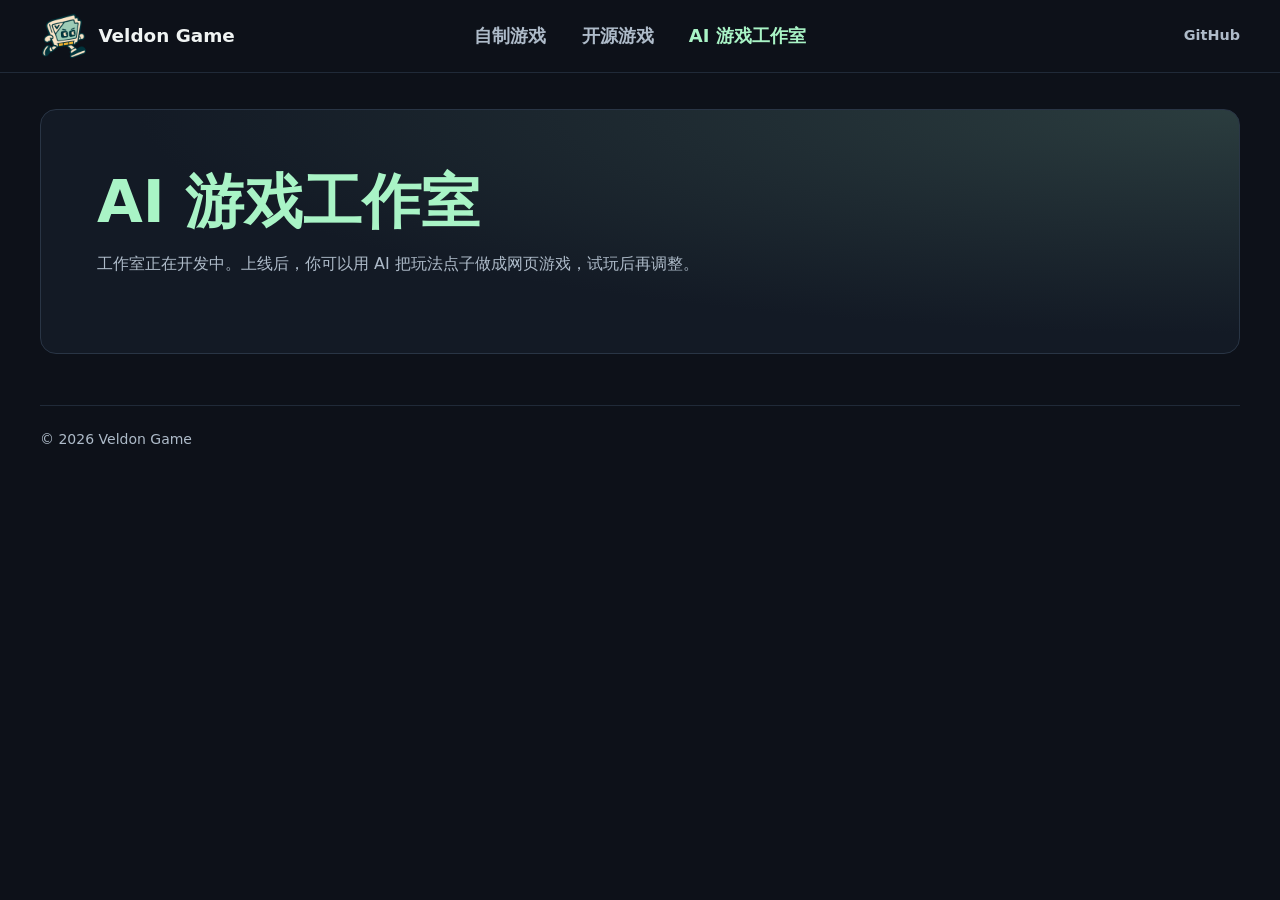
==== studio/index.html @ 1139cc46 "Launch Hulao Showdown on Veldon Game" ====
<!doctype html>
<html lang="zh-CN">
  <head>
    <meta charset="utf-8">
    <meta name="viewport" content="width=device-width, initial-scale=1">
    <meta name="description" content="Veldon Game 的 AI 游戏工作室。">
    <meta name="theme-color" content="#0d1119">
    <title>AI 游戏工作室 · Veldon Game</title>
    <link rel="icon" href="../assets/veldon-game.png" type="image/png">
    <link rel="stylesheet" href="../assets/home.css">
  </head>
  <body>
    <header class="site-header">
      <div class="shell header-inner">
        <a class="brand" href="../index.html">
          <img src="../assets/veldon-game.png" alt="" width="48" height="48">
          <span>Veldon Game</span>
        </a>
        <nav class="site-nav" aria-label="主导航">
          <a href="../games/original/index.html">自制游戏</a>
          <a href="../games/open-source/index.html">开源游戏</a>
          <a href="./index.html" aria-current="page">AI 游戏工作室</a>
        </nav>
        <a class="repo-link" href="https://github.com/RogerH2018/Veldon-Game">GitHub</a>
      </div>
    </header>

    <main class="shell">
      <section class="page-intro" aria-labelledby="page-title">
        <h1 id="page-title">AI 游戏工作室</h1>
        <p>工作室正在开发中。上线后，你可以用 AI 把玩法点子做成网页游戏，试玩后再调整。</p>
      </section>
    </main>

    <footer class="shell site-footer">
      <small>© 2026 Veldon Game</small>
    </footer>
  </body>
</html>
---- assets/home.css ----
:root {
  color-scheme: dark;
  --background: #0d1119;
  --surface: #131a25;
  --border: #293545;
  --text: #f0f4f3;
  --muted: #aebbc9;
  --accent: #a9f4c6;
  font-family: system-ui, "Microsoft YaHei UI", sans-serif;
  line-height: 1.6;
}

* {
  box-sizing: border-box;
}

body {
  min-width: 0;
  margin: 0;
  background: var(--background);
  color: var(--text);
}

[hidden] {
  display: none !important;
}

a {
  color: inherit;
  text-decoration: none;
}

a:focus-visible {
  outline: 2px solid var(--accent);
  outline-offset: 4px;
}

.shell {
  width: min(calc(100% - 3rem), 75rem);
  margin-inline: auto;
}

.site-header {
  border-bottom: 1px solid #202a38;
}

.header-inner {
  display: grid;
  min-height: 4.5rem;
  grid-template-columns: 1fr auto 1fr;
  align-items: center;
  column-gap: 1.5rem;
}

.brand {
  display: inline-flex;
  width: fit-content;
  align-items: center;
  gap: 0.65rem;
  font-size: 1.15rem;
  font-weight: 800;
  white-space: nowrap;
}

.brand img {
  display: block;
  width: 3rem;
  height: auto;
}

.site-nav {
  display: flex;
  align-items: center;
  gap: clamp(1rem, 3vw, 2.2rem);
}

.site-nav a,
.repo-link {
  display: inline-grid;
  min-height: 2.75rem;
  align-items: center;
  color: var(--muted);
  font-size: 0.9rem;
  font-weight: 600;
  white-space: nowrap;
}

.site-nav a {
  font-size: 1.125rem;
  font-weight: 700;
}

.site-nav a[aria-current="page"],
.site-nav a:hover,
.repo-link:hover {
  color: var(--accent);
}

.repo-link {
  justify-self: end;
}

.hero {
  position: relative;
  display: flex;
  min-height: clamp(22rem, 34vw, 28rem);
  align-items: center;
  overflow: hidden;
  margin-top: clamp(1.25rem, 3vw, 2.25rem);
  border: 1px solid var(--border);
  border-radius: 1.25rem;
  background: #060d20;
}

.hero-art {
  position: absolute;
  inset: 0;
}

.hero-art img {
  display: block;
  width: 100%;
  height: 100%;
  object-fit: cover;
  object-position: right center;
}

.hero-art::after {
  position: absolute;
  inset: 0;
  background: linear-gradient(90deg, #060d20 1%, #060d20dc 24%, #060d2033 55%, transparent 70%);
  content: "";
}

.hero-copy {
  position: relative;
  padding: clamp(2rem, 5.2vw, 4.5rem);
}

.hero h1 {
  margin: 0;
  font-size: clamp(2.65rem, 5vw, 4.5rem);
  font-weight: 850;
  line-height: 1.15;
}

.hero h1 span {
  color: var(--accent);
}

.hero-description {
  max-width: 23em;
  margin: 1.25rem 0 0;
  color: #c8d4e2;
  font-size: clamp(1rem, 1.4vw, 1.125rem);
  line-height: 1.75;
}

.secondary-link {
  display: inline-flex;
  width: fit-content;
  min-height: 2.75rem;
  align-items: center;
  justify-content: center;
  padding: 0.55rem 1rem;
  border: 1px solid #405064;
  border-radius: 0.6rem;
  background: #182230;
  font-size: 0.9rem;
  font-weight: 700;
  line-height: 1.45;
  transition: background-color 160ms ease, border-color 160ms ease, color 160ms ease;
}

.secondary-link:hover {
  border-color: var(--accent);
  color: var(--accent);
}

.text-link {
  color: var(--collection-accent, var(--accent));
  font-size: 0.9rem;
  font-weight: 650;
  text-decoration: underline;
  text-decoration-color: color-mix(in srgb, currentColor 50%, transparent);
  text-underline-offset: 0.23em;
}

.text-link:hover {
  text-decoration-color: currentColor;
}

.library {
  margin-top: clamp(2rem, 3.5vw, 2.75rem);
  scroll-margin-block-start: 1.5rem;
}

.section-title {
  margin: 0 0 1rem;
  font-size: clamp(1.55rem, 3vw, 2rem);
  line-height: 1.3;
}

.library-heading {
  display: flex;
  flex-wrap: wrap;
  align-items: baseline;
  justify-content: space-between;
  gap: 0.25rem 1rem;
  margin-bottom: 1rem;
}

.library-heading .section-title {
  margin-bottom: 0;
}

.game-count {
  margin: 0;
  color: var(--muted);
  font-size: 0.9rem;
  font-variant-numeric: tabular-nums;
}

.game-count strong {
  color: var(--collection-accent, var(--accent));
}

[data-game-category="open-source"],
.open-source-progress {
  --collection-accent: #f6ca8c;
}

.catalog-grid {
  display: grid;
  grid-template-columns: repeat(2, minmax(0, 1fr));
  gap: 1rem;
}

.catalog-panel,
.page-intro,
.weekly-entry {
  border: 1px solid var(--border);
  border-radius: 1rem;
  background: var(--surface);
}

.catalog-panel {
  display: flex;
  flex-direction: column;
  padding: clamp(1.1rem, 2.4vw, 1.6rem);
  border-top-color: color-mix(in srgb, var(--collection-accent, var(--accent)) 50%, var(--border));
}

.catalog-panel h3 {
  margin: 0;
  color: var(--collection-accent, var(--accent));
  font-size: 1.45rem;
  line-height: 1.3;
}

.catalog-panel > p,
.page-intro > p {
  margin: 0.55rem 0 1.25rem;
  color: var(--muted);
}

.catalog-actions,
.game-actions {
  display: flex;
  flex-wrap: wrap;
  align-items: center;
  gap: 0.65rem 1rem;
}

.catalog-actions {
  margin-top: auto;
  padding-top: 1.25rem;
}

.page-intro {
  margin-top: clamp(1.25rem, 3vw, 2.25rem);
  padding: clamp(1.5rem, 5vw, 3.5rem);
  background: radial-gradient(ellipse at top right, color-mix(in srgb, var(--collection-accent, var(--accent)) 16%, var(--surface)), var(--surface) 65%);
}

.page-intro h1 {
  margin: 0;
  color: var(--collection-accent, var(--accent));
  font-size: clamp(2.2rem, 5vw, 3.7rem);
  line-height: 1.2;
}

.page-intro > p {
  max-width: 42rem;
  margin-top: 0.9rem;
}

.weekly-list {
  display: grid;
  max-width: 53rem;
  gap: 1rem;
}

.weekly-entry {
  padding: clamp(1.25rem, 3vw, 2rem);
}

.weekly-entry h2 {
  margin: 0;
  font-size: 1.5rem;
}

.weekly-entry .weekly-date {
  margin-top: 0.3rem;
  color: var(--muted);
}

.weekly-entry p:last-child {
  margin-bottom: 0;
}

.weekly-entry .text-link {
  font-size: inherit;
}

.cartridge {
  position: relative;
  width: 1.55rem;
  height: 1.25rem;
  border: 2px solid currentColor;
  border-radius: 0.23rem 0.23rem 0.12rem 0.12rem;
}

.cartridge::before,
.cartridge::after {
  position: absolute;
  inset-inline: 0.2rem;
  background: currentColor;
  content: "";
}

.cartridge::before {
  top: 0.2rem;
  height: 0.32rem;
  border-radius: 0.06rem;
}

.cartridge::after {
  right: 0.55rem;
  bottom: 0.18rem;
  height: 1px;
}

.game-title {
  margin: 0;
  font-size: 1rem;
  font-weight: 700;
  line-height: 1.4;
}

.game-description,
.game-status {
  margin: 0.3rem 0 0;
  color: var(--muted);
  font-size: 0.9rem;
}

.game-grid {
  display: grid;
  grid-template-columns: repeat(auto-fill, minmax(min(100%, 16rem), 1fr));
  gap: 1.25rem;
  margin: 0;
  padding: 0;
  list-style: none;
}

.game-card {
  overflow: hidden;
  border: 1px solid var(--border);
  border-radius: 0.95rem;
  background: var(--surface);
}

.game-thumbnail {
  position: relative;
  display: grid;
  aspect-ratio: 16 / 9;
  place-items: center;
  background: radial-gradient(circle, color-mix(in srgb, currentColor 16%, #0d1420), #0d1420 76%);
  color: var(--collection-accent, var(--accent));
}

.game-thumbnail .cartridge {
  scale: 1.5;
}

.game-cover {
  position: absolute;
  inset: 0;
  width: 100%;
  height: 100%;
  object-fit: cover;
}

.game-details {
  padding: 1.1rem;
  overflow-wrap: anywhere;
}

.game-actions:has(a:not([hidden])) {
  margin-top: 0.8rem;
}

.catalog-panel .game-grid {
  grid-template-columns: minmax(0, 1fr);
  gap: 0.6rem;
}

.catalog-panel .game-card {
  display: grid;
  min-height: 4.5rem;
  grid-template-columns: min(4.5rem, 24%) minmax(0, 1fr);
  border-radius: 0.65rem;
  background: #101722;
}

.catalog-panel .game-thumbnail {
  aspect-ratio: auto;
}

.catalog-panel .game-thumbnail .cartridge {
  scale: 1;
}

.catalog-panel .game-details {
  padding: 0.65rem 0.8rem;
}

.play-page {
  margin-top: clamp(1.25rem, 3vw, 2.25rem);
}

.play-page h1 {
  margin: 0;
  font-size: clamp(1.85rem, 4.5vw, 3.25rem);
  line-height: 1.15;
}

.play-page p {
  margin: 0.65rem 0 1rem;
  color: var(--muted);
}

.play-frame {
  display: block;
  width: 100%;
  height: clamp(25rem, 70vw, 42rem);
  border: 1px solid var(--border);
  border-radius: 0.95rem;
  background: var(--surface);
}

.play-frame-large {
  height: clamp(42rem, 82vh, 48rem);
}

.play-page .play-credits {
  margin-top: 1.15rem;
  margin-bottom: 0.4rem;
}

.play-links {
  padding-top: 0;
}

.site-footer {
  margin-top: clamp(2rem, 4vw, 3.25rem);
  padding-block: 1.25rem 1.75rem;
  border-top: 1px solid #202a38;
  color: var(--muted);
}

.site-footer small {
  font-size: 0.875rem;
}

@media (max-width: 47rem) {
  .catalog-grid {
    grid-template-columns: 1fr;
  }

  .hero {
    min-height: 0;
    flex-direction: column;
    align-items: stretch;
  }

  .hero-copy {
    order: -1;
    padding: 1.65rem 1.5rem 1.1rem;
  }

  .hero-art {
    position: relative;
    height: clamp(12rem, 48vw, 19rem);
  }

  .hero-art::after {
    background: linear-gradient(180deg, #060d20, transparent 36%);
  }
}

@media (max-width: 40rem) {
  .header-inner {
    grid-template-columns: minmax(0, 1fr) auto;
    column-gap: 0.75rem;
  }

  .brand,
  .repo-link {
    min-height: 3.25rem;
  }

  .brand {
    gap: 0.35rem;
    font-size: 0.95rem;
  }

  .brand img {
    width: 2rem;
  }

  .site-nav {
    grid-column: 1 / -1;
    grid-row: 2;
    flex-wrap: wrap;
    gap: 0 clamp(0.75rem, 4vw, 1.4rem);
  }

  .site-nav a {
    font-size: 1rem;
  }
}

@media (max-width: 34rem) {
  .shell {
    width: calc(100% - 2rem);
  }
}

@media (max-width: 22rem) {
  .hero h1 {
    font-size: 2.25rem;
  }
}

@media (prefers-reduced-motion: reduce) {
  .secondary-link {
    transition: none;
  }
}
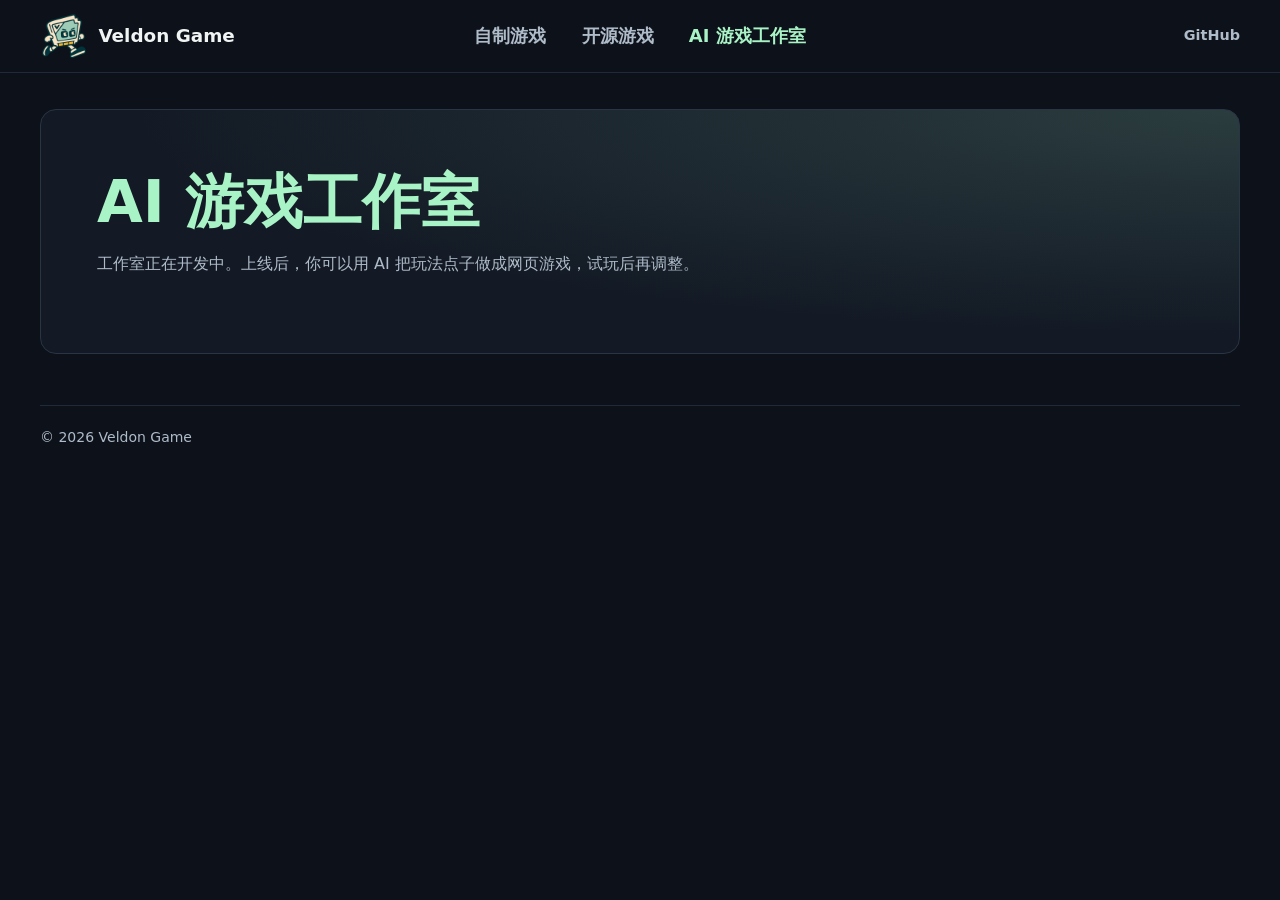
==== commit 89b12180: "Show a shared visitor count in the site footer" ====
--- a/studio/index.html
+++ b/studio/index.html
@@ -8,6 +8,7 @@
     <title>AI 游戏工作室 · Veldon Game</title>
     <link rel="icon" href="../assets/veldon-game.png" type="image/png">
     <link rel="stylesheet" href="../assets/home.css">
+    <script src="../assets/visitors.js" defer></script>
   </head>
   <body>
     <header class="site-header">
--- a/assets/home.css
+++ b/assets/home.css
@@ -436,44 +436,11 @@
   padding: 0.65rem 0.8rem;
 }
 
-.play-page {
-  margin-top: clamp(1.25rem, 3vw, 2.25rem);
-}
-
-.play-page h1 {
-  margin: 0;
-  font-size: clamp(1.85rem, 4.5vw, 3.25rem);
-  line-height: 1.15;
-}
-
-.play-page p {
-  margin: 0.65rem 0 1rem;
-  color: var(--muted);
-}
-
-.play-frame {
-  display: block;
-  width: 100%;
-  height: clamp(25rem, 70vw, 42rem);
-  border: 1px solid var(--border);
-  border-radius: 0.95rem;
-  background: var(--surface);
-}
-
-.play-frame-large {
-  height: clamp(42rem, 82vh, 48rem);
-}
-
-.play-page .play-credits {
-  margin-top: 1.15rem;
-  margin-bottom: 0.4rem;
-}
-
-.play-links {
-  padding-top: 0;
-}
-
 .site-footer {
+  display: flex;
+  flex-wrap: wrap;
+  justify-content: space-between;
+  gap: 0.35rem 1rem;
   margin-top: clamp(2rem, 4vw, 3.25rem);
   padding-block: 1.25rem 1.75rem;
   border-top: 1px solid #202a38;
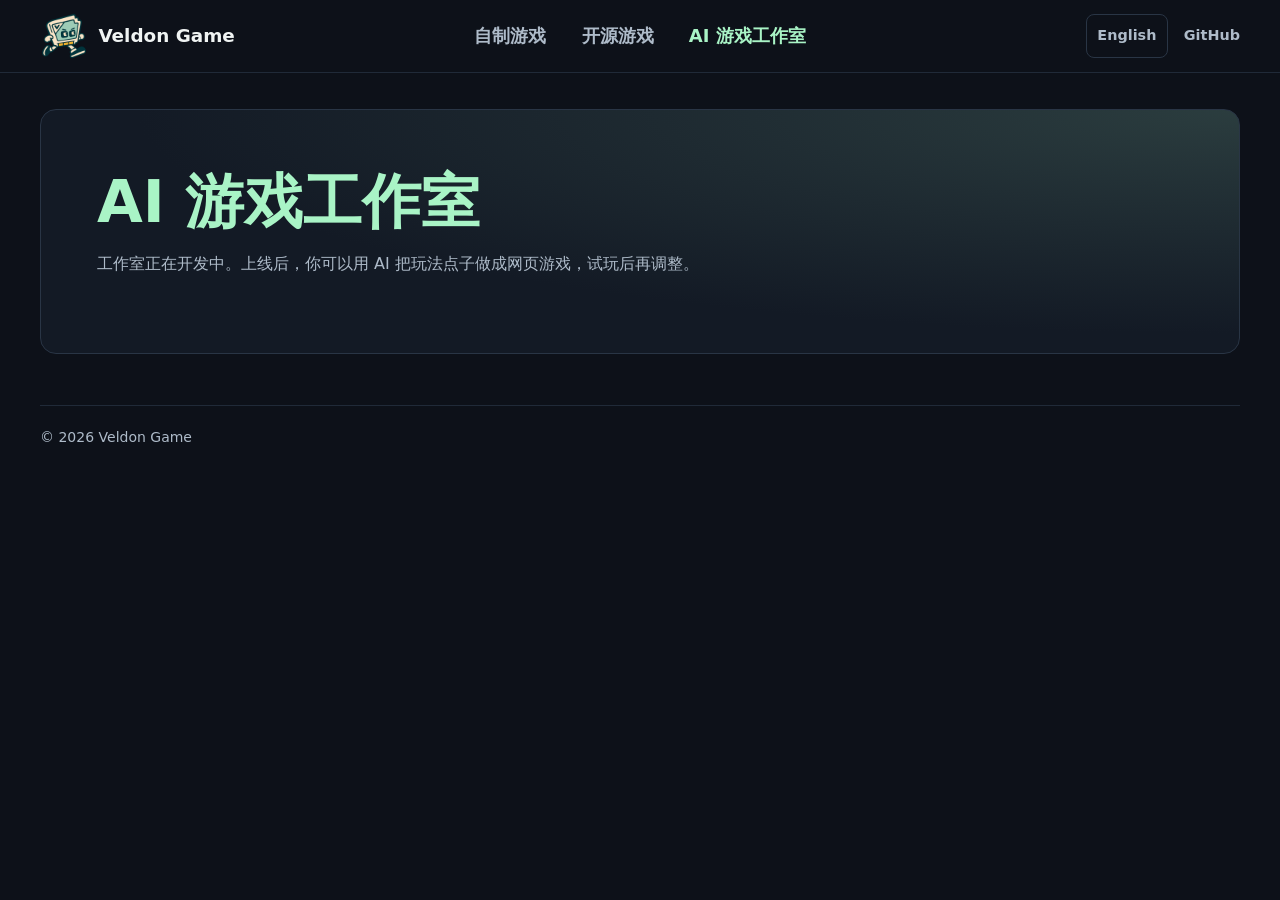
==== commit 4d097e76: "Add Chinese and English versions of the Veldon website" ====
--- a/studio/index.html
+++ b/studio/index.html
@@ -3,11 +3,12 @@
   <head>
     <meta charset="utf-8">
     <meta name="viewport" content="width=device-width, initial-scale=1">
-    <meta name="description" content="Veldon Game 的 AI 游戏工作室。">
+    <meta name="description" content="Veldon Game 的 AI 游戏工作室。" data-en-content="The Veldon Game studio for making browser games with AI.">
     <meta name="theme-color" content="#0d1119">
-    <title>AI 游戏工作室 · Veldon Game</title>
+    <title data-en="AI Game Studio · Veldon Game">AI 游戏工作室 · Veldon Game</title>
     <link rel="icon" href="../assets/veldon-game.png" type="image/png">
     <link rel="stylesheet" href="../assets/home.css">
+    <script src="../assets/language.js" defer></script>
     <script src="../assets/visitors.js" defer></script>
   </head>
   <body>
@@ -17,19 +18,22 @@
           <img src="../assets/veldon-game.png" alt="" width="48" height="48">
           <span>Veldon Game</span>
         </a>
-        <nav class="site-nav" aria-label="主导航">
-          <a href="../games/original/index.html">自制游戏</a>
-          <a href="../games/open-source/index.html">开源游戏</a>
-          <a href="./index.html" aria-current="page">AI 游戏工作室</a>
+        <nav class="site-nav" aria-label="主导航" data-en-label="Main navigation">
+          <a href="../games/original/index.html" data-en="Original Games">自制游戏</a>
+          <a href="../games/open-source/index.html" data-en="Open-Source Games">开源游戏</a>
+          <a href="./index.html" aria-current="page" data-en="AI Game Studio">AI 游戏工作室</a>
         </nav>
-        <a class="repo-link" href="https://github.com/RogerH2018/Veldon-Game">GitHub</a>
+        <div class="header-tools">
+          <a class="language-link" href="?lang=en" data-language-switch lang="en" hreflang="en">English</a>
+          <a class="repo-link" href="https://github.com/RogerH2018/Veldon-Game">GitHub</a>
+        </div>
       </div>
     </header>
 
     <main class="shell">
       <section class="page-intro" aria-labelledby="page-title">
-        <h1 id="page-title">AI 游戏工作室</h1>
-        <p>工作室正在开发中。上线后，你可以用 AI 把玩法点子做成网页游戏，试玩后再调整。</p>
+        <h1 id="page-title" data-en="AI Game Studio">AI 游戏工作室</h1>
+        <p data-en="The studio is in development. When it opens, you’ll be able to use AI to turn a game idea into a browser game and refine it after playtesting.">工作室正在开发中。上线后，你可以用 AI 把玩法点子做成网页游戏，试玩后再调整。</p>
       </section>
     </main>
 
--- a/assets/home.css
+++ b/assets/home.css
@@ -75,7 +75,8 @@
 }
 
 .site-nav a,
-.repo-link {
+.repo-link,
+.language-link {
   display: inline-grid;
   min-height: 2.75rem;
   align-items: center;
@@ -92,12 +93,22 @@
 
 .site-nav a[aria-current="page"],
 .site-nav a:hover,
-.repo-link:hover {
+.repo-link:hover,
+.language-link:hover {
   color: var(--accent);
 }
 
-.repo-link {
+.header-tools {
+  display: flex;
+  align-items: center;
   justify-self: end;
+  gap: clamp(0.65rem, 1.5vw, 1rem);
+}
+
+.language-link {
+  padding-inline: 0.65rem;
+  border: 1px solid var(--border);
+  border-radius: 0.5rem;
 }
 
 .hero {
@@ -144,8 +155,12 @@
   line-height: 1.15;
 }
 
-.hero h1 span {
+.hero-accent {
   color: var(--accent);
+}
+
+[lang="en"] .hero h1 {
+  font-size: clamp(1.9rem, 5vw, 4.45rem);
 }
 
 .hero-description {
@@ -477,24 +492,10 @@
   }
 }
 
-@media (max-width: 40rem) {
+@media (max-width: 60rem) {
   .header-inner {
     grid-template-columns: minmax(0, 1fr) auto;
     column-gap: 0.75rem;
-  }
-
-  .brand,
-  .repo-link {
-    min-height: 3.25rem;
-  }
-
-  .brand {
-    gap: 0.35rem;
-    font-size: 0.95rem;
-  }
-
-  .brand img {
-    width: 2rem;
   }
 
   .site-nav {
@@ -503,6 +504,22 @@
     flex-wrap: wrap;
     gap: 0 clamp(0.75rem, 4vw, 1.4rem);
   }
+}
+
+@media (max-width: 40rem) {
+  .brand,
+  .repo-link {
+    min-height: 3.25rem;
+  }
+
+  .brand {
+    gap: 0.35rem;
+    font-size: 0.95rem;
+  }
+
+  .brand img {
+    width: 2rem;
+  }
 
   .site-nav a {
     font-size: 1rem;
